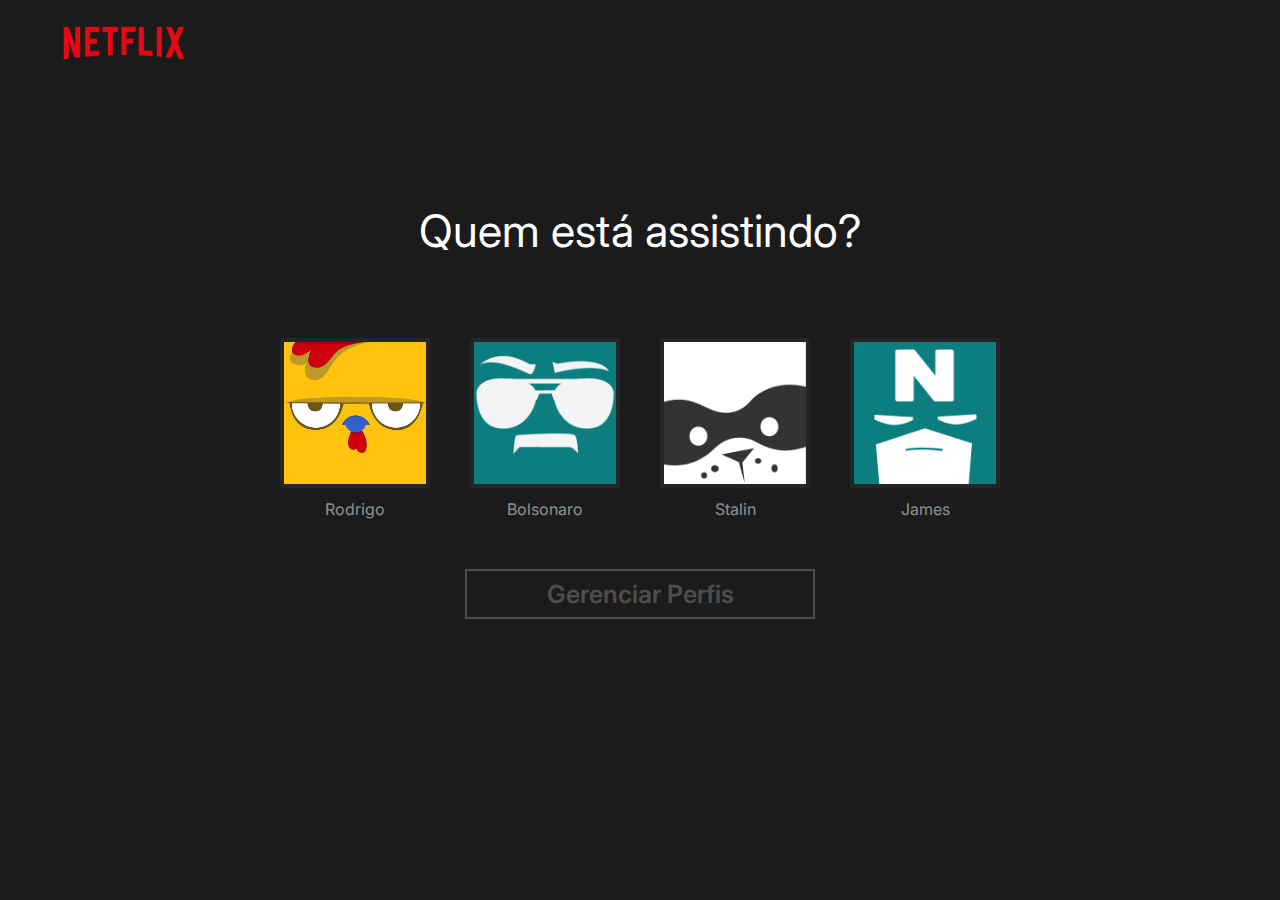
==== home.html @ d7a112c6 "Projeto Netflix" ====
<!DOCTYPE html>

<html lang="en">
<head>
    <meta charset="UTF-8">
    <meta http-equiv="X-UA-Compatible" content="IE=edge">
    <meta name="viewport" content="width=device-width, initial-scale=1.0">
    <title>Netflix</title>
    <link rel="shortcut icon" href="img/icon-fundo.png" type="image/x-icon">
    <link rel="stylesheet" href="css/home.css">

    <!-- Fontes -->
    <link rel="preconnect" href="https://fonts.googleapis.com">
    <link rel="preconnect" href="https://fonts.gstatic.com" crossorigin>
    <link href="https://fonts.googleapis.com/css2?family=Inter:wght@300;400;500;600;700&display=swap" rel="stylesheet">

    <!-- Font awesome -->
    <link rel="stylesheet" href="https://cdnjs.cloudflare.com/ajax/libs/font-awesome/6.4.0/css/all.min.css" integrity="sha512-iecdLmaskl7CVkqkXNQ/ZH/XLlvWZOJyj7Yy7tcenmpD1ypASozpmT/E0iPtmFIB46ZmdtAc9eNBvH0H/ZpiBw==" crossorigin="anonymous" referrerpolicy="no-referrer" />
</head>
<body>
    <nav>
        <ul class="intens-menu">
            <div class="parte-esquerda-nav">
                <img class="logo-netflix" src="img/logo-netflix.png" alt="">
                <li><a href="#">Home</a></li>
                <li><a href="">Tv Show</a></li>
                <li><a href="#">Movies</a></li>
                <li><a href="#">New & Pupular</a></li>
                <li><a href="#">My List</a></li>
                <li><a href="#">Browse by Languages</a></li>
            </div>
            <div class="parte-direita-nav">
                <i class="fa-sharp fa-solid fa-magnifying-glass"></i>
                <p>Children</p>
                <!-- Perfil -->
                <div class="perfil">
                    <img src="img/perfil.png" alt="">
                    <i class="fa-solid fa-chevron-down"></i>

                </div>
                <i class="fa-solid fa-bell"></i>
            </div>
        </ul>
    </nav>
    <!-- nav user -->
    <div class="nav-user">
        <i style="cursor: pointer;" class="fa-solid fa-xmark"></i>
        <div class="conteiner-nav-user">
            <a class="ClickTrocarConta" href="#"><i class="fa-solid fa-arrows-rotate"></i>Tocar de Conta</a>
            <a href="#"><i class="fa-solid fa-gear"></i>Configurações</a>
            <a href="#"><i class="fa-solid fa-arrow-right-from-bracket"></i>Sair</a>
        </div>

    </div>
    <!-- Trocar Usuario -->
    <div class="TrocarUsuario">
        <img class="logo-netflix-trocar-user" src="img/logo-netflix.png" alt="">
        <div class="alinhar">

        <div class="conteinerTrocarUsuario">
            <h1>Quem está assistindo?</h1>
            
            <div class="usariosDisponiveis">
                <div class="usuarios pRodrigo">
                    <img src="img/icon-usuario/pintinho.jpg" alt="">
                    <p>Rodrigo</p>
                </div>
                <div class="usuarios pBolsonaro">
                    <img src="img/icon-usuario/user-macho.png" alt="">
                    <p>Bolsonaro</p>
                </div>
                <div class="usuarios pStalin">
                    <img src="img/icon-usuario/user-panda.png" alt="">
                    <p>Stalin</p>
                </div>
                <div class="usuarios pJames">
                    <img src="img/icon-usuario/heroi-N.png" alt="">
                    <p>James</p>
                </div>
                <!-- <div class="usuarios">
                    <i class="fa-solid fa-plus"></i>
                    <p>James</p>
                </div> -->
            </div>
            <div class="gerenciarPerfil">
                <p>Gerenciar Perfis</p>
            </div>
            
        </div>
    </div>

    </div>
    <div class="conteiner">
        <img src="img/Titulo da Serie.png" alt="">
        <p>Drivers, managers and team owners live life in the fast lane — both on and off the track — during one cutthroat season of Formula 1 racing.</p>
        <div class="btns-assistir">
            <div class="play">
            <p><i class="fa-sharp fa-solid fa-play"></i>Play</p>
            </div>
            <div class="moreInfo">
                <p><i class="fa-solid fa-info"></i></i>More Info</p>
            </div>
        </div>
        <!-- My List -->
        <div class="sugestoes">
            <p>My List</p>
            <div class="slider">
                <img class="img1" src="img/img-filmes/Friends 1.png" alt="">
                <img class="img2" src="img/img-filmes/lucifer 1.png" alt="">
                <img class="img3" src="img/img-filmes/Dark 1.png" alt="">
                <img class="img4" src="img/img-filmes/breaking bad 1.png" alt="">
                <img class="img5" src="img/img-filmes/Wenesday 1.png" alt="">
                <img class="img6" src="img/img-filmes/sex education 1.png" alt="">
                <img class="img7" src="img/img-filmes/Never ever i ever 1.png" alt="">
                <img class="img2" src="img/img-filmes/lucifer 1.png" alt="">


            </div>
        </div>
    </div>
<!-- <div class="mais-filmes">
    
</div> -->
<script src="scriptIndex.js"></script>
</body>
</html>
---- css/home.css ----
*{
    padding: 0;
    margin: 0;
    box-sizing: border-box;
    font-family: 'Inter', sans-serif;
    list-style: none;
    text-decoration: none;
    outline: none;
}
a{
    color: inherit;
}
body{
    width: 100vw;
    height: 100vh;
    background: url("https://images6.alphacoders.com/130/1303198.jpg");
    background-size: cover;
    background-repeat: no-repeat;
    overflow-x: hidden;
}
body.hiddendesativado{
    overflow: hidden;
}
nav{
    
    height: 12%;
    /* width: 100vw; */
    display: flex;
    align-items: center;
}
.intens-menu{
    
    font-weight: 400;
    font-size: 18px;
    align-items: center;
    padding-left: 3%;
    padding-right: 0%;
    display: flex;
    justify-content: space-between;
    width: 100vw;
    /* background-color: red; */
    
}
.parte-esquerda-nav{
    display: flex;
    height: 12%;
    /* background-color: aliceblue; */
    display: flex;
    align-items: center;
    
    gap: 30px;
    
}
.logo-netflix{
    padding-right: 50px;
}
.logo-netflix-trocar-user{
    margin-left: 50px;
    margin-top: 1%;
}
.intens-menu a{
    color: white;
}
.parte-direita-nav{
    /* background-color: red; */
    display: flex;

    gap: 25px;
    color: white;
    padding-right: 3%;

    
}
.parte-direita-nav i{
    font-size: 24px;
}
.parte-direita-nav img{
    /* background-color: red; */
    margin-top: -2%;
}
.conteiner{
    width: 600px;
    /* background-color: red; */
    margin-left: 5%;
    margin-top: 6%;
}
.conteiner p{
    font-style: normal;
font-weight: 600;
font-size: 18px;
width: 550px;


color: #FFFFFF;
}
.conteiner img{
    width: 480px;
}
.btns-assistir{
    display: flex;
    
}

.play{
font-size: 24px;
border-radius: 10px;
background-color: #FFFFFF;
width: 127px;
height: 57px;
transition: 500ms;
}
.play p {
    color: black;
    font-family: 'Inter';
font-style: normal;
font-weight: 600;
font-size: 24px;
/* line-height: 29px; */
width: inherit;
height: inherit;
display: flex;
justify-content: center;
align-items: center;
color: #000000;
margin-left: 5px;

}
.btns-assistir{
    margin-top: 10%;
    gap: 25px;
}
.moreInfo{
    width: 164px;
height: 57px;
background: #4D4D4D;
border-radius: 6px;
transition: 500ms;

}

.moreInfo p {
    color: black;
    font-family: 'Inter';
font-style: normal;
font-weight: 600;
font-size: 20px;
/* line-height: 29px; */
width: inherit;
height: inherit;
display: flex;
justify-content: center;
align-items: center;
color: #FFF;


}
.fa-play{
    padding-right: 10px;
}
.fa-info{
    width: 30pX;
    height: 30px;
    border: solid 3px #FFF;
    /* background-color: red; */
    font-size: 15px;
    border-radius: 50%;
    display: flex;
    justify-content: center;
    align-items: center;
    text-align: center;
    padding-top: 3px;
    
    margin-right: 5px;

}
.play:hover{
    cursor: pointer;
    transform: scale(1.1);
}
.moreInfo:hover{
    cursor: pointer;
    transform: scale(1.1);
}
.sugestoes{
    margin-top: 10%;
}
.slider{
    margin-top: 5%;
    display: flex;
    gap: 8px;
    transition: 500ms;
}
.slider img{
    height: 40%;
    transition: 500ms;
}
.slider img:hover{
    transform: translateY(-10%);
    cursor: pointer;
}
.perfil{
    /* background-color: red; */
display: flex;
gap: 15px;
justify-content: center;
}
.slider.s7{
    transform: translateX(-45%);
}
.slider.s1{
    transform: translateX(-0%);
}
/* parte de Usuario */
.nav-user{
    height: 100vh;
    width: 17%;
    background-color: #1b1b1b;
    position: absolute;
    right: 0;
    top: -100%;
    z-index: 3;
    transition: 500ms;
}
.nav-user.ativo{
    top: 0%;
    

}
.fa-xmark{
    margin-top: 10%;
    margin-left: 8%;
    font-size: 35px;
    color: white;
}
.conteiner-nav-user{
    display: flex;
    /* background-color: red; */
    font-size: 25px;
    text-align: left;
    flex-direction: column;
    font-family: 'Inter', sans-serif;
font-weight: 500;
    color: white;
    margin-left: 18%;
    margin-top: 20%;
    gap: 45px;
}

.parte-direita-nav i ,.parte-direita-nav img {
    cursor: pointer;
}
/* Trocar Usuario */
.TrocarUsuario{
    width: 100vw;
    height: 100vh;
    position: absolute;
    background-color: #1b1b1b;
    top: 0;
    font-family: Arial, Helvetica, sans-serif;
    color: white;
    font-weight: 200;
    transition: 500ms;
    
}
.TrocarUsuario.ativado{
    top: 0%;
    /* opacity: 1; */
}
.TrocarUsuario.desativado{
    /* opacity: 0; */
    top: -100%;
}
.alinhar{
    position: absolute;
    top: 0;
    width: 100vw;
    height: 100vh;
    align-items: center;
    display: flex;
    justify-content: center;
    flex-direction: column;
    /* background-color: red; */
    margin-top: -3%;
}
.conteinerTrocarUsuario{
    /* display: flex; */
    width: 1000px;
    
    /* position: absolute;
    top: 50%;
    left: 50%;
    transform: translate(-50% , -50%); */
    /* background-color: red; */

    
}
.conteinerTrocarUsuario h1{
    font-weight: 400;
    font-size: 280%;
    text-align: center;
}
.usariosDisponiveis{    
    display: flex;
    gap: 40px;
    justify-content: center;
text-align: center;
margin-top: 8%;
}
.usuarios p{
    font-weight: 400;
    color: #ffffff85;
}
.usariosDisponiveis img{
    width: 150px;
    border:  solid #252525 4px;
}
.gerenciarPerfil{
    width: 35%;
    height: 50px;
    border: solid #4D4D4D 2px;
    color: #4D4D4D;
    font-weight: 600;
  display: flex;
  justify-content: center;
  align-items: center;
    
  margin: auto;
  margin-top: 5%;
    font-size: 25px;
    cursor: pointer;
    transition: 500ms;
    
} 
.gerenciarPerfil:hover{
    background-color: #FFF;
    color: #1b1b1b;
    border: 0x;
}
.usuarios p{
    margin-top: 5%;
}
.usuarios{
    transition: 500ms;
}
.usuarios i{
    font-size: 45px;
    font-weight: 200;
    align-items: center;
    display: flex;
    justify-content: center;
}.usuarios:hover{
    transform: scale(1.1);
    cursor: pointer;
}
.mais-filmes{
    background-color: #1b1b1b;
    width: 100vw;
    height: 100vh;
}
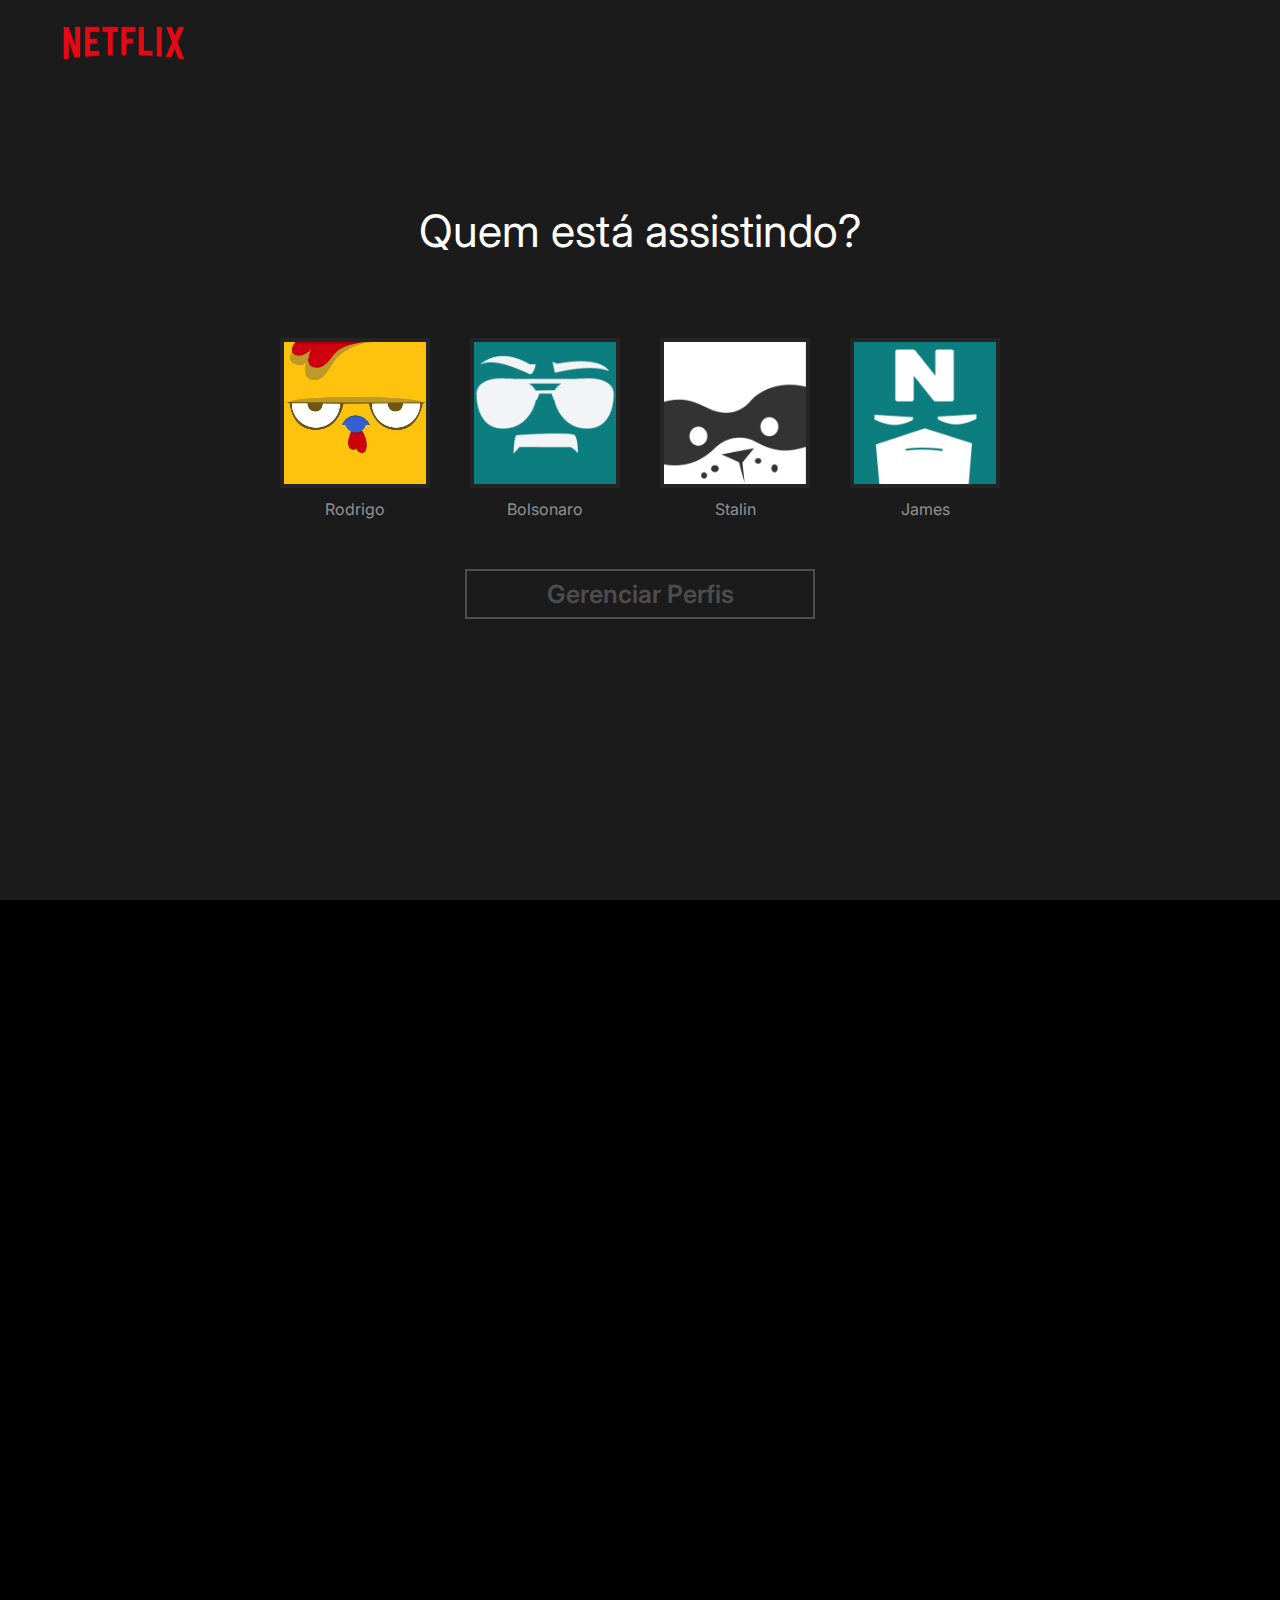
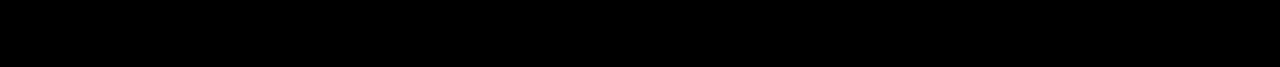
==== commit 92b51119: "Resolvendo o Problema do Cadastro" ====
--- a/home.html
+++ b/home.html
@@ -118,9 +118,7 @@
             </div>
         </div>
     </div>
-<!-- <div class="mais-filmes">
-    
-</div> -->
+    <div id="fundo"></div>
 <script src="scriptIndex.js"></script>
 </body>
 </html>--- a/css/home.css
+++ b/css/home.css
@@ -11,12 +11,13 @@
     color: inherit;
 }
 body{
-    width: 100vw;
-    height: 100vh;
+width: 100vw;
+height: 100vh;
     background: url("https://images6.alphacoders.com/130/1303198.jpg");
     background-size: cover;
     background-repeat: no-repeat;
     overflow-x: hidden;
+    background-color: #000;
 }
 body.hiddendesativado{
     overflow: hidden;
@@ -356,4 +357,9 @@
     background-color: #1b1b1b;
     width: 100vw;
     height: 100vh;
+}
+#fundo{
+width: 100vw;
+height: 100vh;
+    background: linear-gradient(180deg, rgba(0, 0, 0, 0.74) 0%, #000 100%);
 }